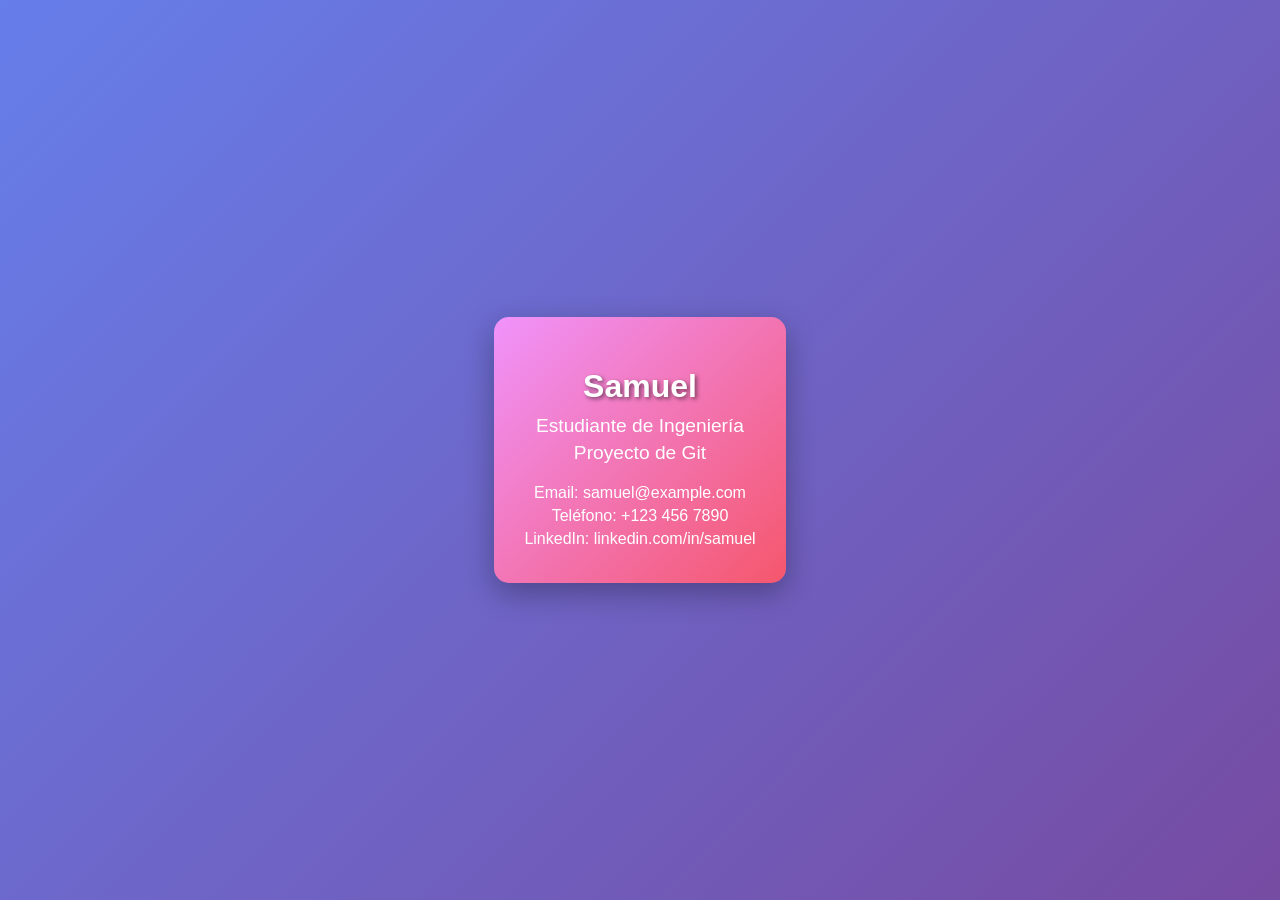
==== index.html @ 1c5a5dc8 "cree mi tarjeta de prsentacion guasaaaaaa" ====
<!DOCTYPE html>
<html lang="es">
<head>
    <meta charset="UTF-8">
    <meta name="viewport" content="width=device-width, initial-scale=1.0">
    <title>Tarjeta de Presentación</title>
    <style>
        body {
            background: linear-gradient(135deg, #667eea 0%, #764ba2 100%);
            font-family: 'Arial', sans-serif;
            display: flex;
            justify-content: center;
            align-items: center;
            height: 100vh;
            margin: 0;
        }
        .card {
            background: linear-gradient(135deg, #f093fb 0%, #f5576c 100%);
            border-radius: 15px;
            padding: 30px;
            max-width: 350px;
            text-align: center;
            box-shadow: 0 10px 30px rgba(0,0,0,0.3);
            color: white;
            animation: fadeIn 2s ease-in-out;
            transition: transform 0.3s ease;
        }
        .card:hover {
            transform: scale(1.05);
        }
        h1 {
            font-size: 2em;
            margin-bottom: 10px;
            text-shadow: 2px 2px 4px rgba(0,0,0,0.5);
            animation: slideIn 1s ease-out 0.5s both;
        }
        p {
            font-size: 1.2em;
            margin: 5px 0;
            animation: slideIn 1s ease-out 1s both;
        }
        .contact {
            margin-top: 20px;
            animation: slideIn 1s ease-out 1.5s both;
        }
        .contact p {
            font-size: 1em;
        }
        @keyframes fadeIn {
            from { opacity: 0; }
            to { opacity: 1; }
        }
        @keyframes slideIn {
            from { transform: translateY(20px); opacity: 0; }
            to { transform: translateY(0); opacity: 1; }
        }
    </style>
</head>
<body>
    <div class="card">
        <h1>Samuel</h1>
        <p>Estudiante de Ingeniería</p>
        <p>Proyecto de Git</p>
        <div class="contact">
            <p>Email: samuel@example.com</p>
            <p>Teléfono: +123 456 7890</p>
            <p>LinkedIn: linkedin.com/in/samuel</p>
        </div>
    </div>
</body>
</html>
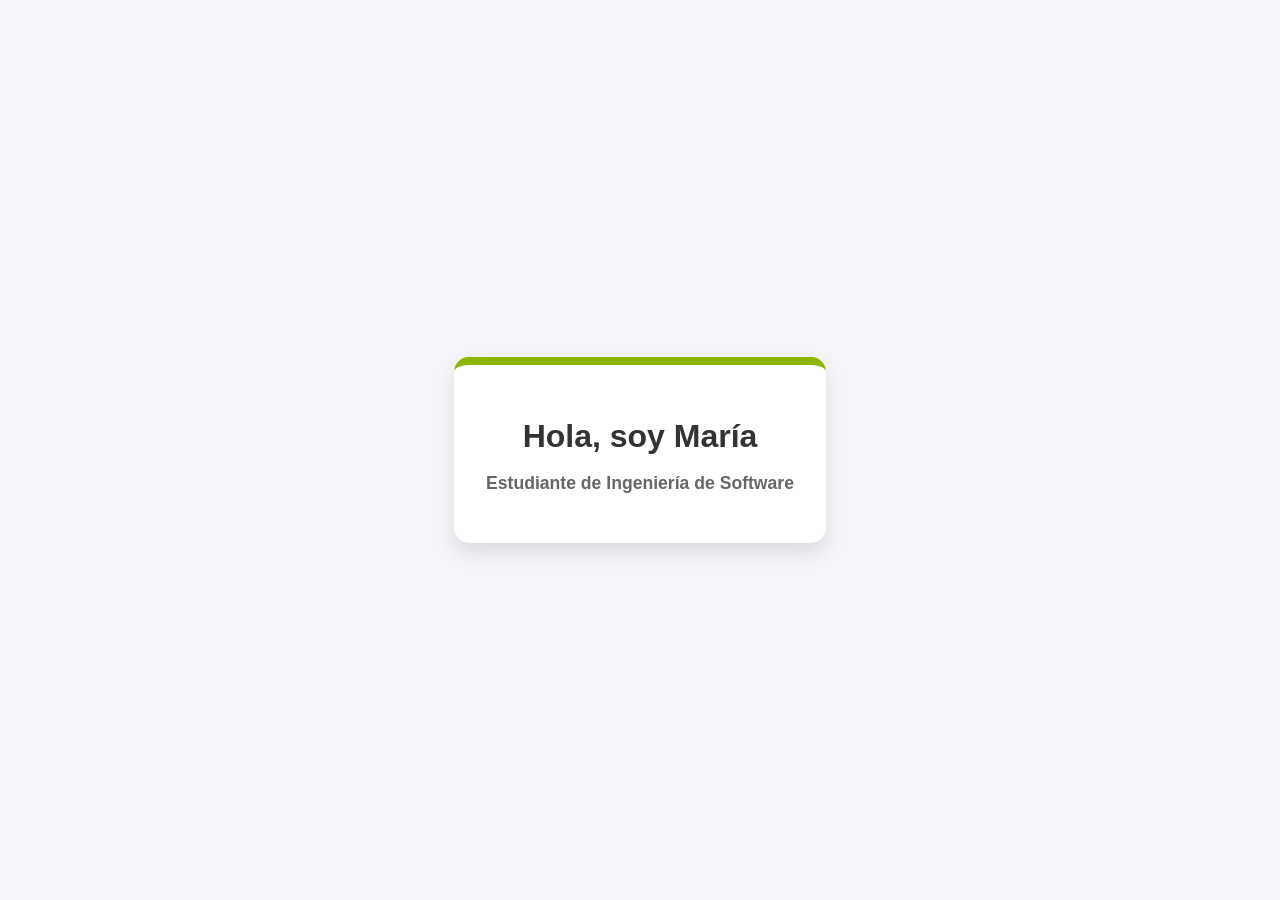
==== commit 40aa77dc: "Enhance card styles and text formatting Updated card styles to change border color and added bold fo" ====
--- a/index.html
+++ b/index.html
@@ -2,70 +2,39 @@
 <html lang="es">
 <head>
     <meta charset="UTF-8">
-    <meta name="viewport" content="width=device-width, initial-scale=1.0">
-    <title>Tarjeta de Presentación</title>
+    <title>Mi Tarjeta de Presentación</title>
     <style>
-        body {
-            background: linear-gradient(135deg, #667eea 0%, #764ba2 100%);
-            font-family: 'Arial', sans-serif;
-            display: flex;
-            justify-content: center;
-            align-items: center;
-            height: 100vh;
-            margin: 0;
+        body { font-family: Arial, sans-serif; display: flex; justify-content: center; align-items: center; height: 100vh; margin: 0; background-color: #f4f4f9; }
+        
+        .card { 
+            background: white; 
+            padding: 2rem; 
+            border-radius: 15px; 
+            box-shadow: 0 10px 20px rgba(0,0,0,0.1); 
+            text-align: center; 
+            /* Cambio a verde manzana */
+            border-top: 8px solid #8db600; 
         }
-        .card {
-            background: linear-gradient(135deg, #f093fb 0%, #f5576c 100%);
-            border-radius: 15px;
-            padding: 30px;
-            max-width: 350px;
-            text-align: center;
-            box-shadow: 0 10px 30px rgba(0,0,0,0.3);
-            color: white;
-            animation: fadeIn 2s ease-in-out;
-            transition: transform 0.3s ease;
+
+        h1 { 
+            color: #333; 
+            margin-bottom: 0.5rem; 
+            font-weight: bold; /* Letra en negrilla */
         }
-        .card:hover {
-            transform: scale(1.05);
-        }
-        h1 {
-            font-size: 2em;
-            margin-bottom: 10px;
-            text-shadow: 2px 2px 4px rgba(0,0,0,0.5);
-            animation: slideIn 1s ease-out 0.5s both;
-        }
-        p {
-            font-size: 1.2em;
-            margin: 5px 0;
-            animation: slideIn 1s ease-out 1s both;
-        }
-        .contact {
-            margin-top: 20px;
-            animation: slideIn 1s ease-out 1.5s both;
-        }
-        .contact p {
-            font-size: 1em;
-        }
-        @keyframes fadeIn {
-            from { opacity: 0; }
-            to { opacity: 1; }
-        }
-        @keyframes slideIn {
-            from { transform: translateY(20px); opacity: 0; }
-            to { transform: translateY(0); opacity: 1; }
+
+        p { 
+            color: #666; 
+            font-size: 1.1rem; 
+            font-weight: bold; /* También puse el texto en negrilla */
         }
     </style>
 </head>
 <body>
     <div class="card">
-        <h1>Samuel</h1>
-        <p>Estudiante de Ingeniería</p>
-        <p>Proyecto de Git</p>
-        <div class="contact">
-            <p>Email: samuel@example.com</p>
-            <p>Teléfono: +123 456 7890</p>
-            <p>LinkedIn: linkedin.com/in/samuel</p>
-        </div>
+        <h1>Hola, soy María</h1>
+        <p>Estudiante de Ingeniería de Software</p>
     </div>
 </body>
-</html>+</html>
+
+  
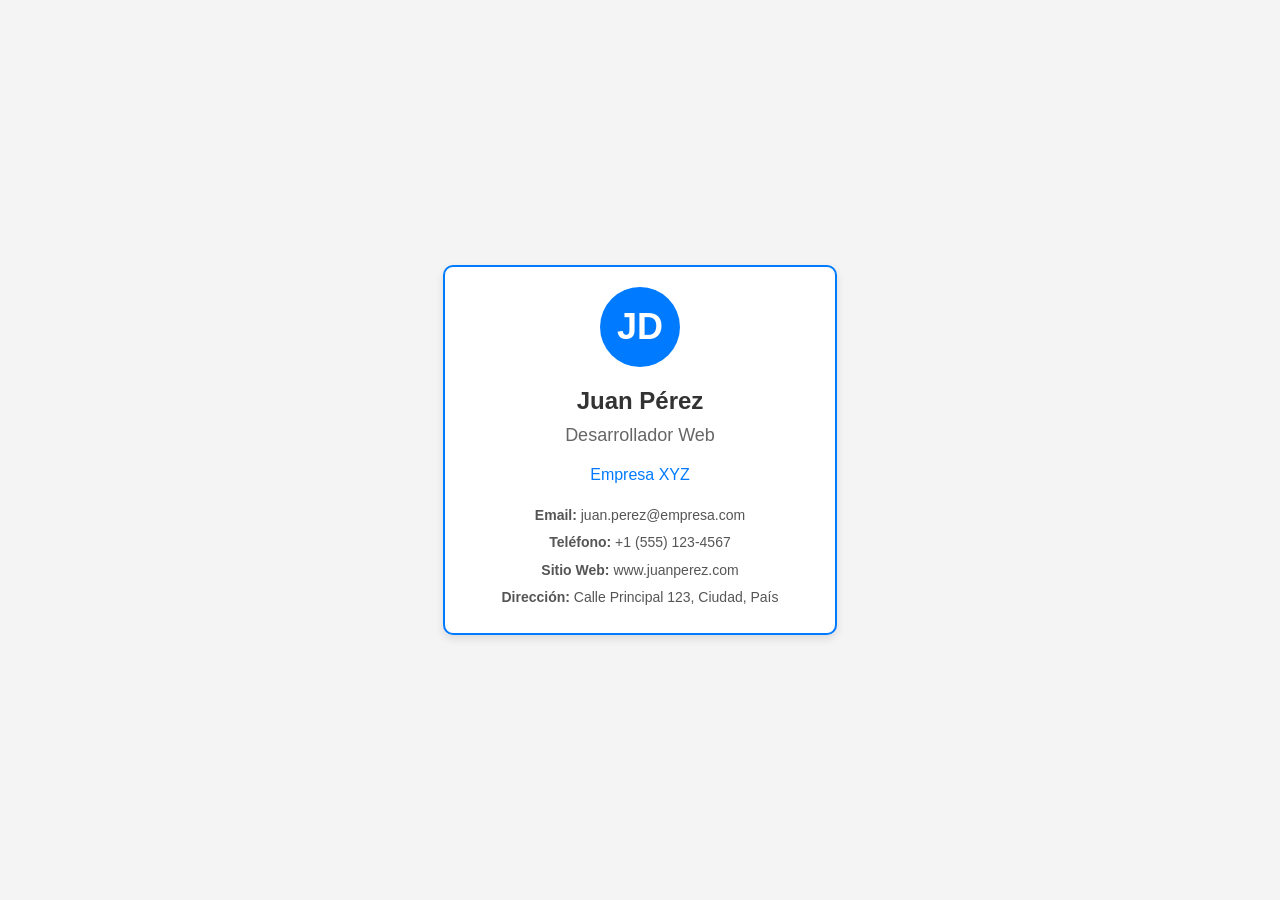
==== commit 03ef224d: "cambios en el index" ====
--- a/index.html
+++ b/index.html
@@ -2,39 +2,22 @@
 <html lang="es">
 <head>
     <meta charset="UTF-8">
-    <title>Mi Tarjeta de Presentación</title>
-    <style>
-        body { font-family: Arial, sans-serif; display: flex; justify-content: center; align-items: center; height: 100vh; margin: 0; background-color: #f4f4f9; }
-        
-        .card { 
-            background: white; 
-            padding: 2rem; 
-            border-radius: 15px; 
-            box-shadow: 0 10px 20px rgba(0,0,0,0.1); 
-            text-align: center; 
-            /* Cambio a verde manzana */
-            border-top: 8px solid #8db600; 
-        }
-
-        h1 { 
-            color: #333; 
-            margin-bottom: 0.5rem; 
-            font-weight: bold; /* Letra en negrilla */
-        }
-
-        p { 
-            color: #666; 
-            font-size: 1.1rem; 
-            font-weight: bold; /* También puse el texto en negrilla */
-        }
-    </style>
+    <meta name="viewport" content="width=device-width, initial-scale=1.0">
+    <title>Tarjeta de Presentación</title>
+    <link rel="stylesheet" href="estilos.css">
 </head>
 <body>
-    <div class="card">
-        <h1>Hola, soy María</h1>
-        <p>Estudiante de Ingeniería de Software</p>
+    <div class="business-card">
+        <div class="logo">JD</div>
+        <div class="name">Juan Pérez</div>
+        <div class="title">Desarrollador Web</div>
+        <div class="company">Empresa XYZ</div>
+        <div class="contact-info">
+            <p><strong>Email:</strong> juan.perez@empresa.com</p>
+            <p><strong>Teléfono:</strong> +1 (555) 123-4567</p>
+            <p><strong>Sitio Web:</strong> www.juanperez.com</p>
+            <p><strong>Dirección:</strong> Calle Principal 123, Ciudad, País</p>
+        </div>
     </div>
 </body>
 </html>
-
-  
--- a/estilos.css
+++ b/estilos.css
@@ -0,0 +1,55 @@
+body {
+    font-family: Arial, sans-serif;
+    background-color: #f4f4f4;
+    display: flex;
+    justify-content: center;
+    align-items: center;
+    height: 100vh;
+    margin: 0;
+}
+.business-card {
+    background-color: white;
+    border-radius: 10px;
+    box-shadow: 0 4px 8px rgba(0, 0, 0, 0.1);
+    width: 350px;
+    padding: 20px;
+    text-align: center;
+    border: 2px solid #007bff;
+}
+.name {
+    font-size: 24px;
+    font-weight: bold;
+    color: #333;
+    margin-bottom: 10px;
+}
+.title {
+    font-size: 18px;
+    color: #666;
+    margin-bottom: 20px;
+}
+.company {
+    font-size: 16px;
+    color: #007bff;
+    margin-bottom: 20px;
+}
+.contact-info {
+    font-size: 14px;
+    color: #555;
+    line-height: 1.6;
+}
+.contact-info p {
+    margin: 5px 0;
+}
+.logo {
+    width: 80px;
+    height: 80px;
+    background-color: #007bff;
+    border-radius: 50%;
+    margin: 0 auto 20px;
+    display: flex;
+    justify-content: center;
+    align-items: center;
+    color: white;
+    font-size: 36px;
+    font-weight: bold;
+}
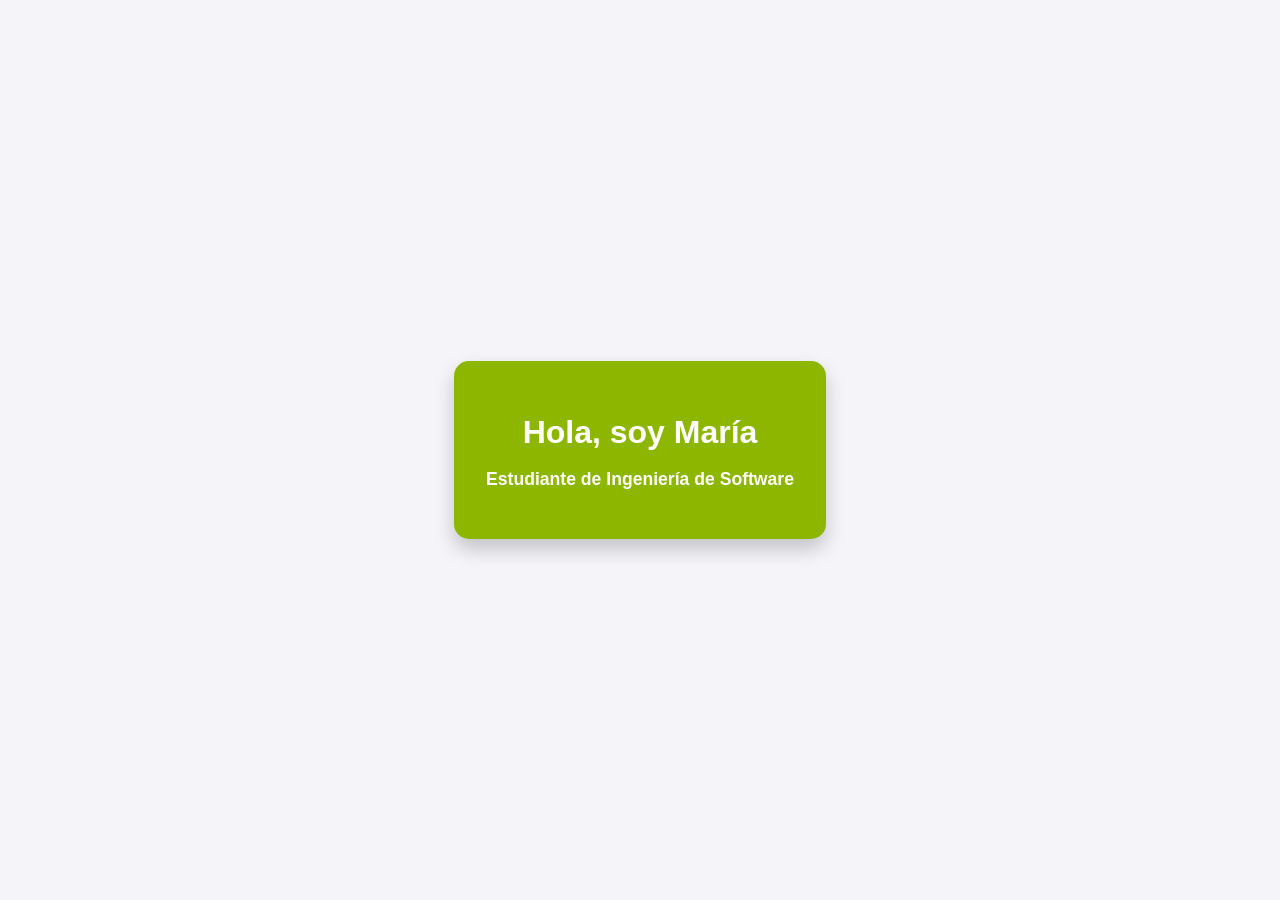
==== commit f7a7d7bb: "Change card background to green and update text colors Updated card background color to apple green " ====
--- a/index.html
+++ b/index.html
@@ -2,22 +2,36 @@
 <html lang="es">
 <head>
     <meta charset="UTF-8">
-    <meta name="viewport" content="width=device-width, initial-scale=1.0">
-    <title>Tarjeta de Presentación</title>
-    <link rel="stylesheet" href="estilos.css">
+    <title>Mi Tarjeta de Presentación</title>
+    <style>
+        body { font-family: Arial, sans-serif; display: flex; justify-content: center; align-items: center; height: 100vh; margin: 0; background-color: #f4f4f9; }
+        
+        .card { 
+            /* Ahora el fondo es verde manzana */
+            background-color: #8db600; 
+            padding: 2rem; 
+            border-radius: 15px; 
+            box-shadow: 0 10px 20px rgba(0,0,0,0.2); 
+            text-align: center; 
+            /* Quitamos el borde superior porque ya todo es verde */
+        }
+
+        h1 { 
+            color: #ffffff; /* Letra blanca para que resalte en el verde */
+            margin-bottom: 0.5rem; 
+            font-weight: bold; 
+        }
+
+        p { 
+            color: #ffffff; /* Letra blanca */
+            font-size: 1.1rem; 
+            font-weight: bold; 
+        }
+    </style>
 </head>
 <body>
-    <div class="business-card">
-        <div class="logo">JD</div>
-        <div class="name">Juan Pérez</div>
-        <div class="title">Desarrollador Web</div>
-        <div class="company">Empresa XYZ</div>
-        <div class="contact-info">
-            <p><strong>Email:</strong> juan.perez@empresa.com</p>
-            <p><strong>Teléfono:</strong> +1 (555) 123-4567</p>
-            <p><strong>Sitio Web:</strong> www.juanperez.com</p>
-            <p><strong>Dirección:</strong> Calle Principal 123, Ciudad, País</p>
-        </div>
+    <div class="card">
+        <h1>Hola, soy María</h1>
+        <p>Estudiante de Ingeniería de Software</p>
     </div>
 </body>
-</html>
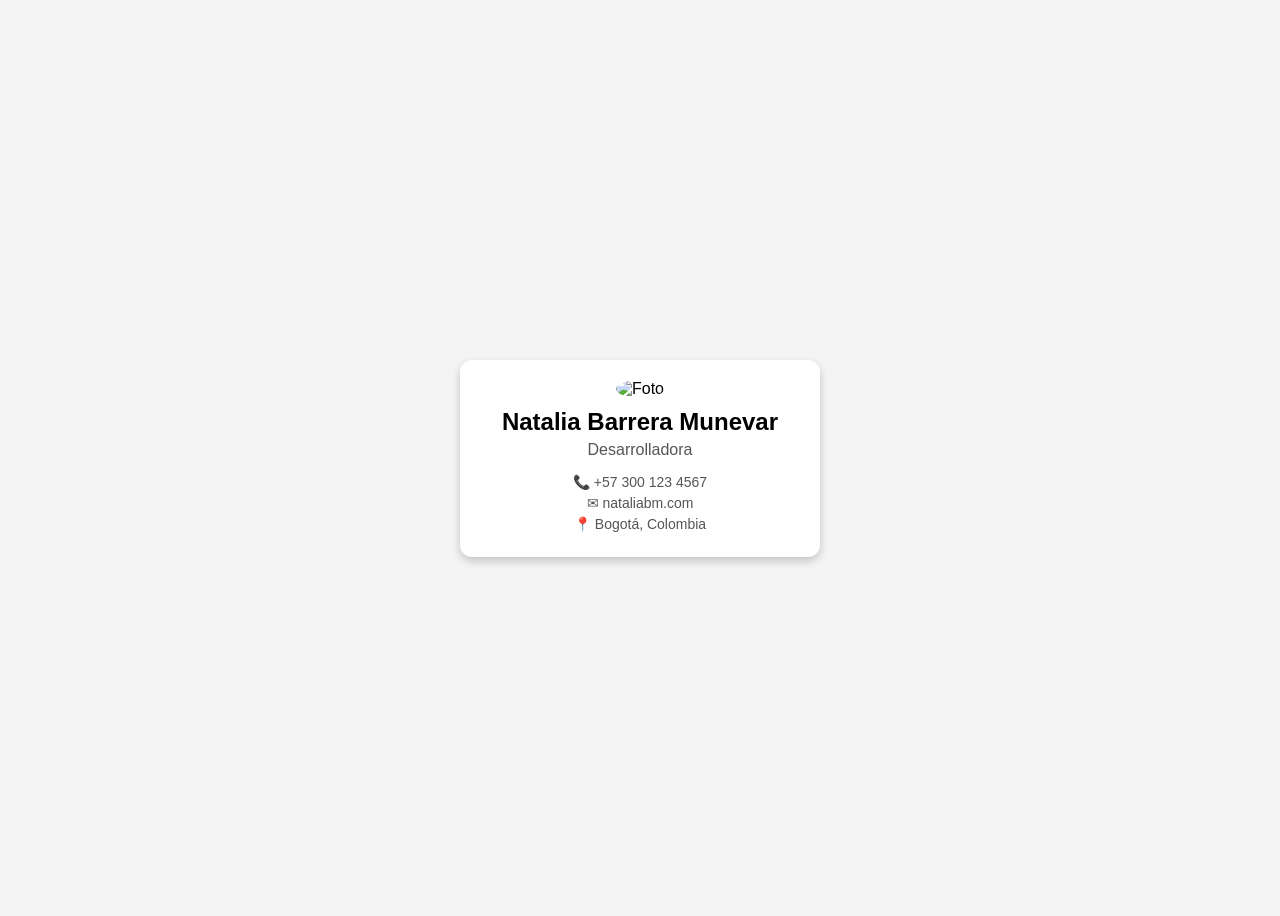
==== commit 7d27e9c5: "cree un html" ====
--- a/index.html
+++ b/index.html
@@ -1,37 +1,63 @@
 <!DOCTYPE html>
 <html lang="es">
 <head>
-    <meta charset="UTF-8">
-    <title>Mi Tarjeta de Presentación</title>
-    <style>
-        body { font-family: Arial, sans-serif; display: flex; justify-content: center; align-items: center; height: 100vh; margin: 0; background-color: #f4f4f9; }
-        
-        .card { 
-            /* Ahora el fondo es verde manzana */
-            background-color: #8db600; 
-            padding: 2rem; 
-            border-radius: 15px; 
-            box-shadow: 0 10px 20px rgba(0,0,0,0.2); 
-            text-align: center; 
-            /* Quitamos el borde superior porque ya todo es verde */
-        }
+<meta charset="UTF-8">
+<title>Tarjeta de Presentación</title>
 
-        h1 { 
-            color: #ffffff; /* Letra blanca para que resalte en el verde */
-            margin-bottom: 0.5rem; 
-            font-weight: bold; 
-        }
+<style>
+body{
+    background:#f4f4f4;
+    font-family: Arial, sans-serif;
+    display:flex;
+    justify-content:center;
+    align-items:center;
+    height:100vh;
+}
 
-        p { 
-            color: #ffffff; /* Letra blanca */
-            font-size: 1.1rem; 
-            font-weight: bold; 
-        }
-    </style>
+.card{
+    width:320px;
+    background:white;
+    border-radius:12px;
+    padding:20px;
+    text-align:center;
+    box-shadow:0 4px 10px rgba(0,0,0,0.2);
+}
+
+.card img{
+    width:90px;
+    border-radius:50%;
+}
+
+.card h2{
+    margin:10px 0 5px;
+}
+
+.card p{
+    color:#555;
+    margin:5px 0;
+}
+
+.contact{
+    margin-top:15px;
+    font-size:14px;
+}
+</style>
 </head>
+
 <body>
-    <div class="card">
-        <h1>Hola, soy María</h1>
-        <p>Estudiante de Ingeniería de Software</p>
+
+<div class="card">
+    <img src="https://via.placeholder.com/90" alt="Foto">
+
+    <h2>Natalia Barrera Munevar</h2>
+    <p>Desarrolladora </p>
+
+    <div class="contact">
+        <p>📞 +57 300 123 4567</p>
+        <p>✉ nataliabm.com</p>
+        <p>📍 Bogotá, Colombia</p>
     </div>
+</div>
+
 </body>
+</html>
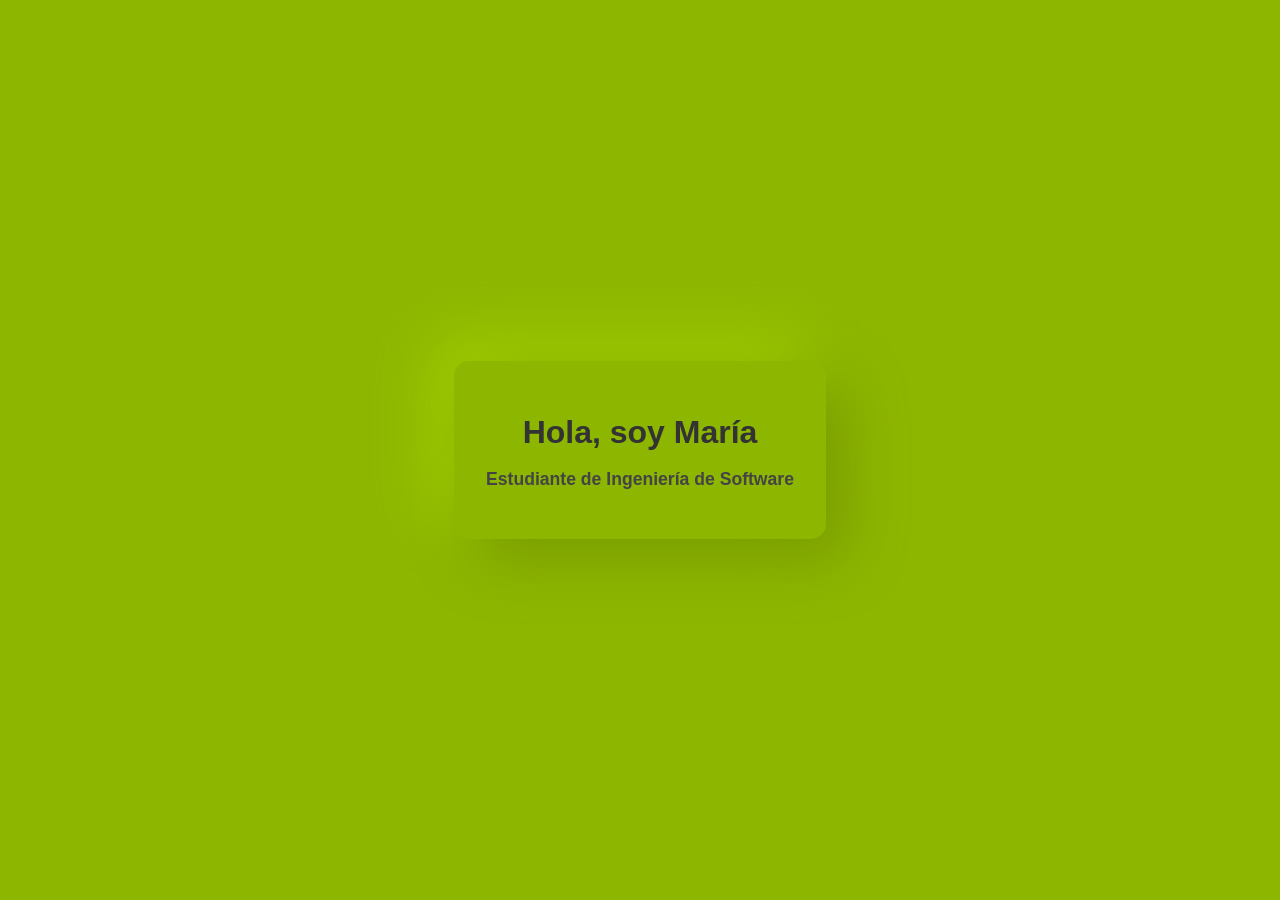
==== commit 8be6b2a7: "Refactor CSS styles for improved design Updated styles for body and card elements, adjusted text col" ====
--- a/index.html
+++ b/index.html
@@ -1,63 +1,47 @@
 <!DOCTYPE html>
 <html lang="es">
 <head>
-<meta charset="UTF-8">
-<title>Tarjeta de Presentación</title>
+    <meta charset="UTF-8">
+    <title>Mi Tarjeta de Presentación</title>
+    <style>
+        body { 
+            font-family: Arial, sans-serif; 
+            display: flex; 
+            justify-content: center; 
+            align-items: center; 
+            height: 100vh; 
+            margin: 0; 
+            /* Fondo de toda la página verde manzana */
+            background-color: #8db600; 
+        }
+        
+        .card { 
+            /* Fondo de la tarjeta también verde manzana */
+            background-color: #8db600; 
+            padding: 2rem; 
+            border-radius: 15px; 
+            /* Sombra un poco más oscura para que la tarjeta se note sobre el fondo */
+            box-shadow: 20px 20px 60px #789b00, -20px -20px 60px #a2d100;
+            text-align: center; 
+        }
 
-<style>
-body{
-    background:#f4f4f4;
-    font-family: Arial, sans-serif;
-    display:flex;
-    justify-content:center;
-    align-items:center;
-    height:100vh;
-}
+        h1 { 
+            color: #333; 
+            margin-bottom: 0.5rem; 
+            font-weight: bold; 
+        }
 
-.card{
-    width:320px;
-    background:white;
-    border-radius:12px;
-    padding:20px;
-    text-align:center;
-    box-shadow:0 4px 10px rgba(0,0,0,0.2);
-}
-
-.card img{
-    width:90px;
-    border-radius:50%;
-}
-
-.card h2{
-    margin:10px 0 5px;
-}
-
-.card p{
-    color:#555;
-    margin:5px 0;
-}
-
-.contact{
-    margin-top:15px;
-    font-size:14px;
-}
-</style>
+        p { 
+            color: #444; 
+            font-size: 1.1rem; 
+            font-weight: bold; 
+        }
+    </style>
 </head>
-
 <body>
-
-<div class="card">
-    <img src="https://via.placeholder.com/90" alt="Foto">
-
-    <h2>Natalia Barrera Munevar</h2>
-    <p>Desarrolladora </p>
-
-    <div class="contact">
-        <p>📞 +57 300 123 4567</p>
-        <p>✉ nataliabm.com</p>
-        <p>📍 Bogotá, Colombia</p>
+    <div class="card">
+        <h1>Hola, soy María</h1>
+        <p>Estudiante de Ingeniería de Software</p>
     </div>
-</div>
-
 </body>
-</html>+</html>
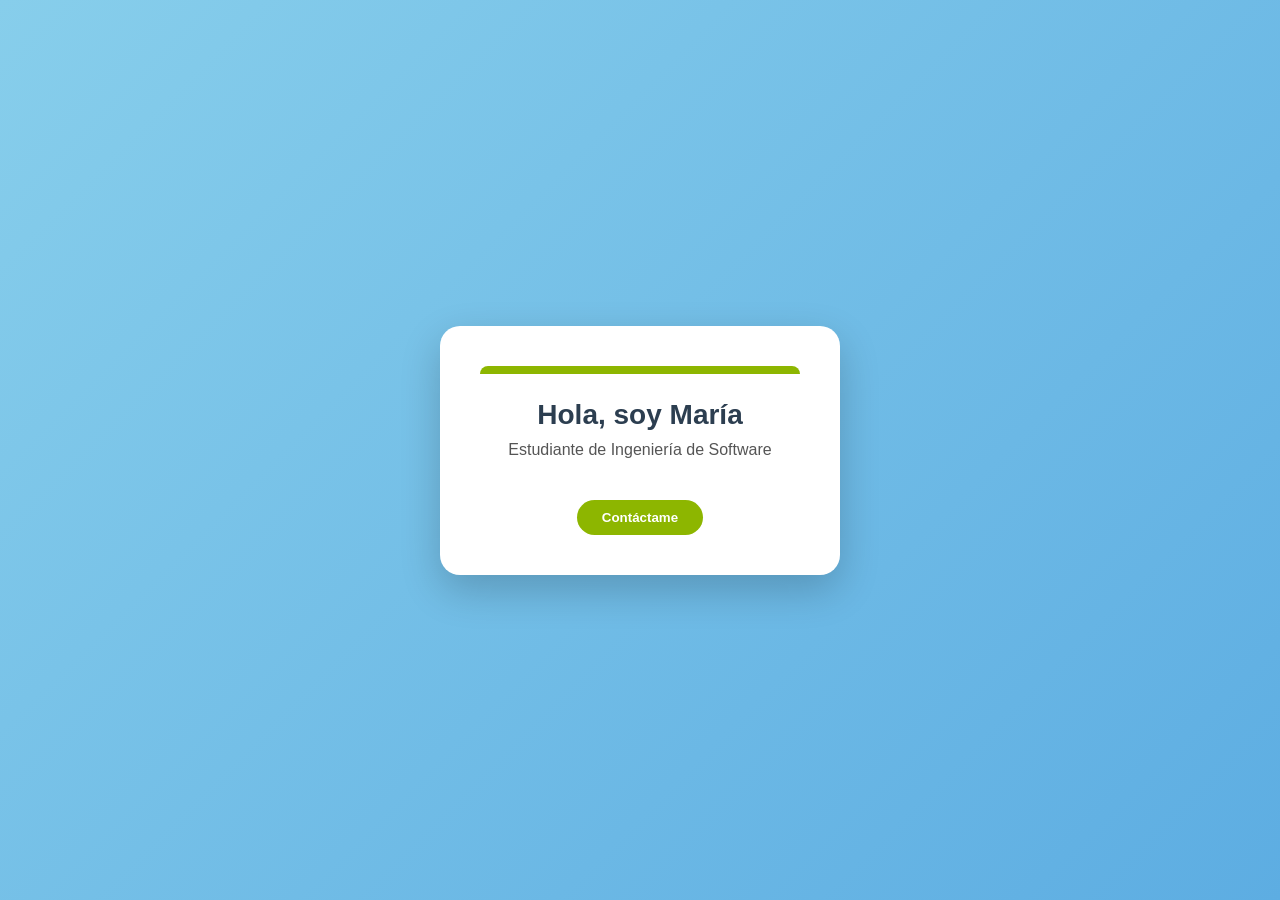
==== commit 2556cb89: "Revamp presentation card layout and styling" ====
--- a/index.html
+++ b/index.html
@@ -1,47 +1,95 @@
 <!DOCTYPE html>
 <html lang="es">
 <head>
-    <meta charset="UTF-8">
-    <title>Mi Tarjeta de Presentación</title>
-    <style>
-        body { 
-            font-family: Arial, sans-serif; 
-            display: flex; 
-            justify-content: center; 
-            align-items: center; 
-            height: 100vh; 
-            margin: 0; 
-            /* Fondo de toda la página verde manzana */
-            background-color: #8db600; 
-        }
-        
-        .card { 
-            /* Fondo de la tarjeta también verde manzana */
-            background-color: #8db600; 
-            padding: 2rem; 
-            border-radius: 15px; 
-            /* Sombra un poco más oscura para que la tarjeta se note sobre el fondo */
-            box-shadow: 20px 20px 60px #789b00, -20px -20px 60px #a2d100;
-            text-align: center; 
-        }
+<meta charset="UTF-8">
+<meta name="viewport" content="width=device-width, initial-scale=1.0">
+<title>Tarjeta de Presentación</title>
 
-        h1 { 
-            color: #333; 
-            margin-bottom: 0.5rem; 
-            font-weight: bold; 
-        }
+<style>
 
-        p { 
-            color: #444; 
-            font-size: 1.1rem; 
-            font-weight: bold; 
-        }
-    </style>
+body{
+    margin:0;
+    height:100vh;
+    display:flex;
+    justify-content:center;
+    align-items:center;
+    font-family: Arial, Helvetica, sans-serif;
+
+    /* Fondo azul cielo con degradado */
+    background: linear-gradient(135deg,#87CEEB,#5dade2);
+}
+
+.card{
+
+    background:white;
+    padding:40px;
+    width:320px;
+    border-radius:20px;
+    text-align:center;
+
+    box-shadow:0 15px 40px rgba(0,0,0,0.2);
+
+    transition: transform 0.3s, box-shadow 0.3s;
+}
+
+.card:hover{
+    transform: translateY(-10px);
+    box-shadow:0 25px 50px rgba(0,0,0,0.3);
+}
+
+.top-bar{
+    width:100%;
+    height:8px;
+    background:#8db600;
+    border-radius:10px 10px 0 0;
+    margin-bottom:25px;
+}
+
+h1{
+    margin:0;
+    color:#2c3e50;
+    font-size:28px;
+}
+
+p{
+    color:#555;
+    font-size:16px;
+    margin-top:10px;
+}
+
+button{
+
+    margin-top:25px;
+    padding:10px 25px;
+    border:none;
+    border-radius:25px;
+    background:#8db600;
+    color:white;
+    font-weight:bold;
+    cursor:pointer;
+
+    transition: background 0.3s;
+}
+
+button:hover{
+    background:#6f8f00;
+}
+
+</style>
 </head>
+
 <body>
-    <div class="card">
-        <h1>Hola, soy María</h1>
-        <p>Estudiante de Ingeniería de Software</p>
-    </div>
+
+<div class="card">
+
+<div class="top-bar"></div>
+
+<h1>Hola, soy María</h1>
+
+<p>Estudiante de Ingeniería de Software</p>
+
+<button>Contáctame</button>
+
+</div>
+
 </body>
-</html>
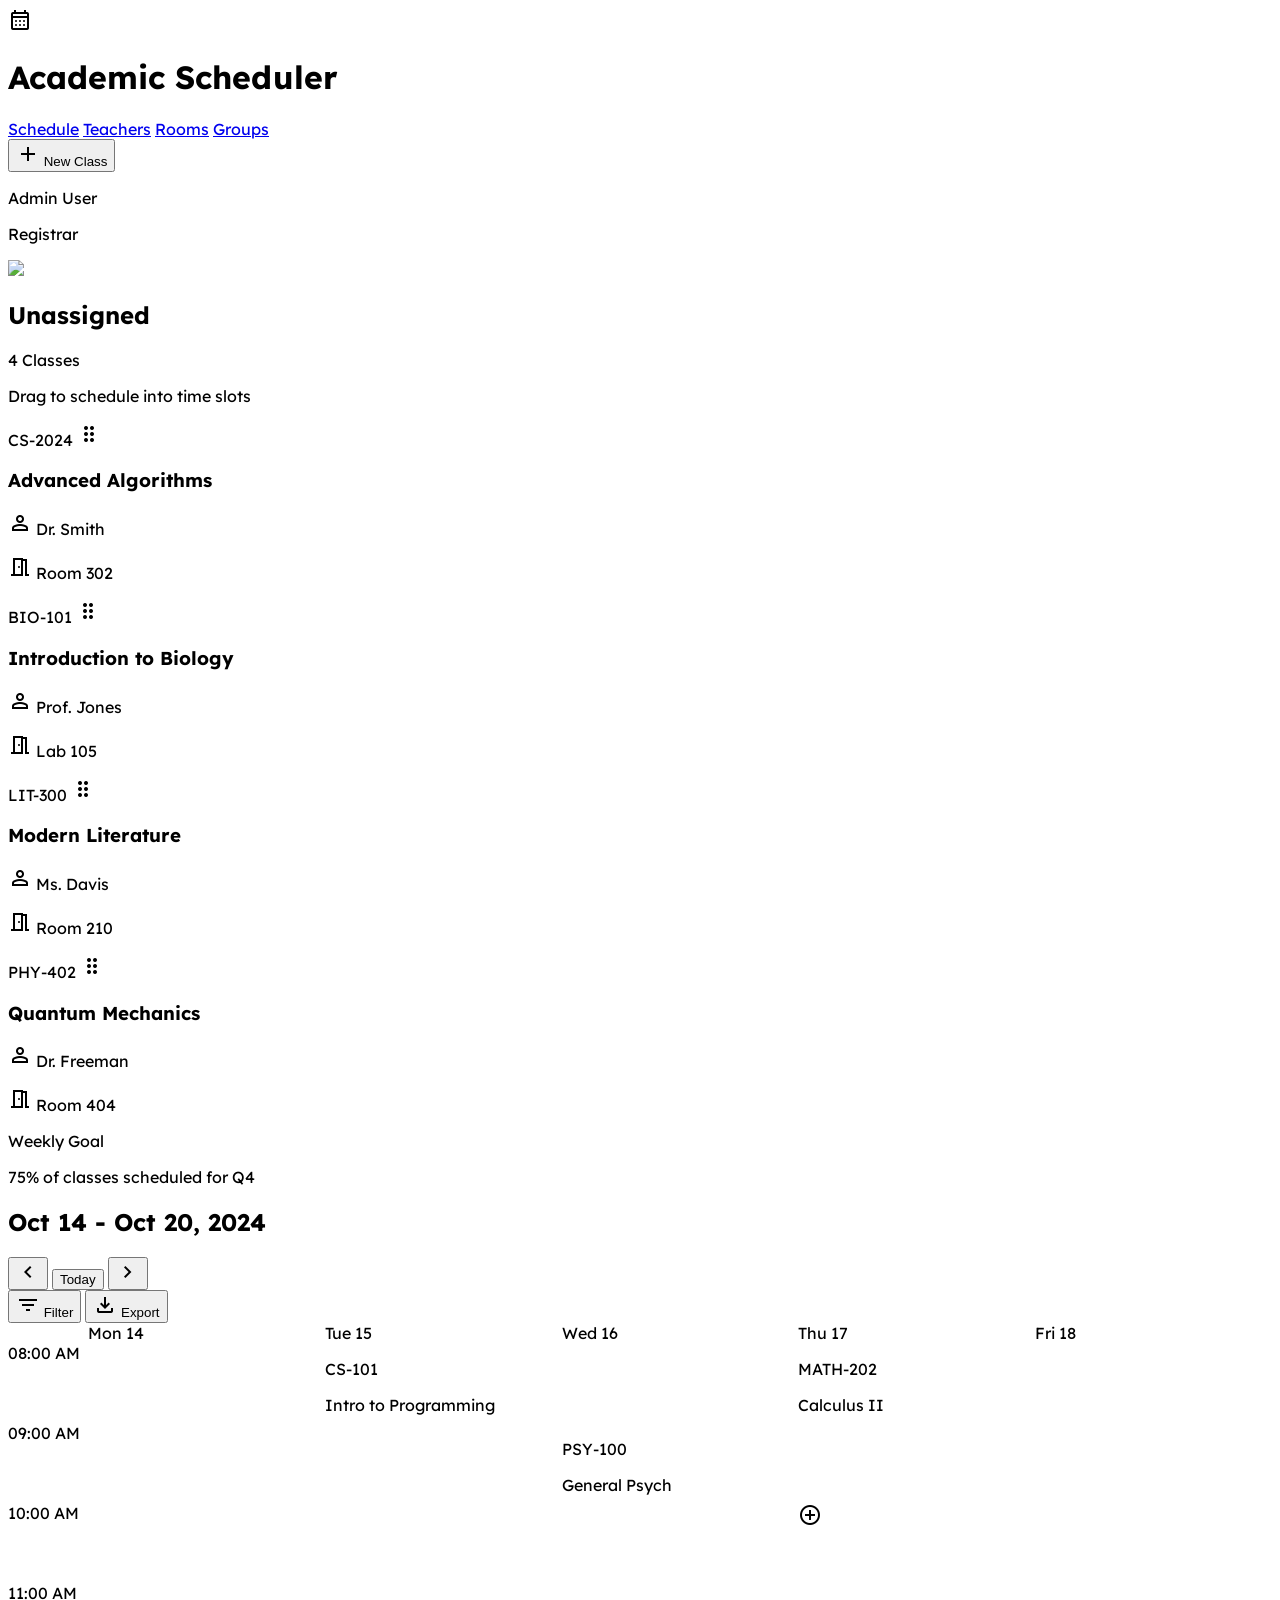
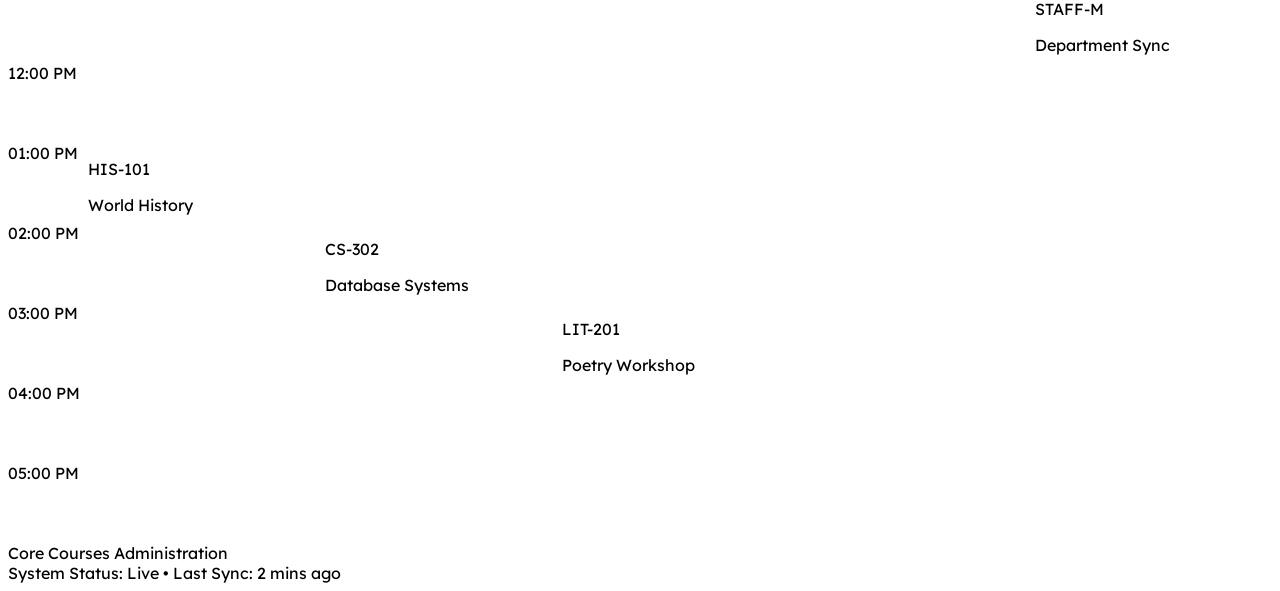
==== commit 2b7c6cdb: "cree el readme" ====
--- a/index.html
+++ b/index.html
@@ -1,95 +1,347 @@
 <!DOCTYPE html>
-<html lang="es">
-<head>
-<meta charset="UTF-8">
-<meta name="viewport" content="width=device-width, initial-scale=1.0">
-<title>Tarjeta de Presentación</title>
 
+<html class="light" lang="en"><head>
+<meta charset="utf-8"/>
+<meta content="width=device-width, initial-scale=1.0" name="viewport"/>
+<title>Academic Scheduler</title>
+<!-- Google Fonts -->
+<link href="https://fonts.googleapis.com/css2?family=Lexend:wght@300;400;500;600;700&amp;display=swap" rel="stylesheet"/>
+<!-- Material Symbols -->
+<link href="https://fonts.googleapis.com/css2?family=Material+Symbols+Outlined:wght,FILL@100..700,0..1&amp;display=swap" rel="stylesheet"/>
+<link href="https://fonts.googleapis.com/css2?family=Material+Symbols+Outlined:wght,FILL@100..700,0..1&amp;display=swap" rel="stylesheet"/>
+<!-- Tailwind CSS -->
+<script src="https://cdn.tailwindcss.com?plugins=forms,container-queries"></script>
+<script id="tailwind-config">
+        tailwind.config = {
+            darkMode: "class",
+            theme: {
+                extend: {
+                    colors: {
+                        "primary": "#050d9e",
+                        "background-light": "#f5f6f8",
+                        "background-dark": "#0f1023",
+                    },
+                    fontFamily: {
+                        "display": ["Lexend", "sans-serif"]
+                    },
+                    borderRadius: {
+                        "DEFAULT": "0.25rem",
+                        "lg": "0.5rem",
+                        "xl": "0.75rem",
+                        "full": "9999px"
+                    },
+                },
+            },
+        }
+    </script>
 <style>
-
-body{
-    margin:0;
-    height:100vh;
-    display:flex;
-    justify-content:center;
-    align-items:center;
-    font-family: Arial, Helvetica, sans-serif;
-
-    /* Fondo azul cielo con degradado */
-    background: linear-gradient(135deg,#87CEEB,#5dade2);
-}
-
-.card{
-
-    background:white;
-    padding:40px;
-    width:320px;
-    border-radius:20px;
-    text-align:center;
-
-    box-shadow:0 15px 40px rgba(0,0,0,0.2);
-
-    transition: transform 0.3s, box-shadow 0.3s;
-}
-
-.card:hover{
-    transform: translateY(-10px);
-    box-shadow:0 25px 50px rgba(0,0,0,0.3);
-}
-
-.top-bar{
-    width:100%;
-    height:8px;
-    background:#8db600;
-    border-radius:10px 10px 0 0;
-    margin-bottom:25px;
-}
-
-h1{
-    margin:0;
-    color:#2c3e50;
-    font-size:28px;
-}
-
-p{
-    color:#555;
-    font-size:16px;
-    margin-top:10px;
-}
-
-button{
-
-    margin-top:25px;
-    padding:10px 25px;
-    border:none;
-    border-radius:25px;
-    background:#8db600;
-    color:white;
-    font-weight:bold;
-    cursor:pointer;
-
-    transition: background 0.3s;
-}
-
-button:hover{
-    background:#6f8f00;
-}
-
-</style>
+        body {
+            font-family: 'Lexend', sans-serif;
+        }
+        .calendar-grid {
+            display: grid;
+            grid-template-columns: 80px repeat(5, 1fr);
+            grid-template-rows: auto repeat(10, 80px);
+        }
+        .calendar-border {
+            border: 1px solid #e5e7eb;
+        }
+    </style>
 </head>
-
-<body>
-
-<div class="card">
-
-<div class="top-bar"></div>
-
-<h1>Hola, soy María</h1>
-
-<p>Estudiante de Ingeniería de Software</p>
-
-<button>Contáctame</button>
-
-</div>
-
-</body>
+<body class="bg-background-light dark:bg-background-dark text-slate-900 dark:text-slate-100 min-h-screen flex flex-col">
+<!-- Top Navigation Bar -->
+<header class="flex items-center justify-between bg-white dark:bg-background-dark border-b border-slate-200 dark:border-slate-800 px-8 py-3 sticky top-0 z-50">
+<div class="flex items-center gap-3">
+<div class="bg-primary text-white p-2 rounded-lg">
+<span class="material-symbols-outlined block">calendar_month</span>
+</div>
+<h1 class="text-xl font-bold tracking-tight text-primary">Academic Scheduler</h1>
+</div>
+<nav class="hidden md:flex items-center gap-8">
+<a class="text-primary font-semibold text-sm border-b-2 border-primary pb-1" href="#">Schedule</a>
+<a class="text-slate-500 hover:text-primary transition-colors font-medium text-sm" href="#">Teachers</a>
+<a class="text-slate-500 hover:text-primary transition-colors font-medium text-sm" href="#">Rooms</a>
+<a class="text-slate-500 hover:text-primary transition-colors font-medium text-sm" href="#">Groups</a>
+</nav>
+<div class="flex items-center gap-4">
+<button class="flex items-center gap-2 bg-primary hover:bg-primary/90 text-white px-4 py-2 rounded-lg font-bold text-sm transition-all shadow-sm">
+<span class="material-symbols-outlined text-sm">add</span>
+<span>New Class</span>
+</button>
+<div class="h-8 w-[1px] bg-slate-200 mx-2"></div>
+<div class="flex items-center gap-3">
+<div class="text-right hidden sm:block">
+<p class="text-xs font-bold">Admin User</p>
+<p class="text-[10px] text-slate-500 uppercase tracking-widest">Registrar</p>
+</div>
+<div class="w-10 h-10 rounded-full bg-primary/10 border border-primary/20 flex items-center justify-center overflow-hidden">
+<img class="w-full h-full object-cover" data-alt="User profile avatar icon" src="https://lh3.googleusercontent.com/aida-public/[base64]"/>
+</div>
+</div>
+</div>
+</header>
+<main class="flex flex-1 overflow-hidden">
+<!-- Sidebar: Unassigned Classes -->
+<aside class="w-80 bg-white dark:bg-slate-900 border-r border-slate-200 dark:border-slate-800 flex flex-col overflow-hidden">
+<div class="p-6 border-b border-slate-100 dark:border-slate-800">
+<div class="flex items-center justify-between mb-2">
+<h2 class="text-sm font-bold text-slate-900 dark:text-white uppercase tracking-wider">Unassigned</h2>
+<span class="bg-primary/10 text-primary text-[10px] font-bold px-2 py-0.5 rounded-full">4 Classes</span>
+</div>
+<p class="text-xs text-slate-500">Drag to schedule into time slots</p>
+</div>
+<div class="flex-1 overflow-y-auto p-4 space-y-4">
+<!-- Unassigned Card 1 -->
+<div class="p-4 bg-white dark:bg-slate-800 border-2 border-slate-100 dark:border-slate-700 rounded-xl shadow-sm hover:border-primary/50 hover:shadow-md transition-all cursor-move group">
+<div class="flex justify-between items-start mb-2">
+<span class="text-[10px] font-bold text-primary bg-primary/10 px-2 py-0.5 rounded uppercase">CS-2024</span>
+<span class="material-symbols-outlined text-slate-300 group-hover:text-primary transition-colors text-lg">drag_indicator</span>
+</div>
+<h3 class="font-bold text-sm mb-1">Advanced Algorithms</h3>
+<p class="text-xs text-slate-600 dark:text-slate-400 flex items-center gap-1 mb-1">
+<span class="material-symbols-outlined text-xs">person</span>
+                        Dr. Smith
+                    </p>
+<p class="text-xs text-slate-500 flex items-center gap-1">
+<span class="material-symbols-outlined text-xs">meeting_room</span>
+                        Room 302
+                    </p>
+</div>
+<!-- Unassigned Card 2 -->
+<div class="p-4 bg-white dark:bg-slate-800 border-2 border-slate-100 dark:border-slate-700 rounded-xl shadow-sm hover:border-primary/50 hover:shadow-md transition-all cursor-move group">
+<div class="flex justify-between items-start mb-2">
+<span class="text-[10px] font-bold text-primary bg-primary/10 px-2 py-0.5 rounded uppercase">BIO-101</span>
+<span class="material-symbols-outlined text-slate-300 group-hover:text-primary transition-colors text-lg">drag_indicator</span>
+</div>
+<h3 class="font-bold text-sm mb-1">Introduction to Biology</h3>
+<p class="text-xs text-slate-600 dark:text-slate-400 flex items-center gap-1 mb-1">
+<span class="material-symbols-outlined text-xs">person</span>
+                        Prof. Jones
+                    </p>
+<p class="text-xs text-slate-500 flex items-center gap-1">
+<span class="material-symbols-outlined text-xs">meeting_room</span>
+                        Lab 105
+                    </p>
+</div>
+<!-- Unassigned Card 3 -->
+<div class="p-4 bg-white dark:bg-slate-800 border-2 border-slate-100 dark:border-slate-700 rounded-xl shadow-sm hover:border-primary/50 hover:shadow-md transition-all cursor-move group">
+<div class="flex justify-between items-start mb-2">
+<span class="text-[10px] font-bold text-primary bg-primary/10 px-2 py-0.5 rounded uppercase">LIT-300</span>
+<span class="material-symbols-outlined text-slate-300 group-hover:text-primary transition-colors text-lg">drag_indicator</span>
+</div>
+<h3 class="font-bold text-sm mb-1">Modern Literature</h3>
+<p class="text-xs text-slate-600 dark:text-slate-400 flex items-center gap-1 mb-1">
+<span class="material-symbols-outlined text-xs">person</span>
+                        Ms. Davis
+                    </p>
+<p class="text-xs text-slate-500 flex items-center gap-1">
+<span class="material-symbols-outlined text-xs">meeting_room</span>
+                        Room 210
+                    </p>
+</div>
+<!-- Unassigned Card 4 -->
+<div class="p-4 bg-white dark:bg-slate-800 border-2 border-slate-100 dark:border-slate-700 rounded-xl shadow-sm hover:border-primary/50 hover:shadow-md transition-all cursor-move group">
+<div class="flex justify-between items-start mb-2">
+<span class="text-[10px] font-bold text-primary bg-primary/10 px-2 py-0.5 rounded uppercase">PHY-402</span>
+<span class="material-symbols-outlined text-slate-300 group-hover:text-primary transition-colors text-lg">drag_indicator</span>
+</div>
+<h3 class="font-bold text-sm mb-1">Quantum Mechanics</h3>
+<p class="text-xs text-slate-600 dark:text-slate-400 flex items-center gap-1 mb-1">
+<span class="material-symbols-outlined text-xs">person</span>
+                        Dr. Freeman
+                    </p>
+<p class="text-xs text-slate-500 flex items-center gap-1">
+<span class="material-symbols-outlined text-xs">meeting_room</span>
+                        Room 404
+                    </p>
+</div>
+</div>
+<div class="p-4 bg-slate-50 dark:bg-slate-800/50">
+<div class="rounded-lg bg-primary/5 border border-primary/10 p-4">
+<p class="text-[10px] text-primary font-bold uppercase mb-1">Weekly Goal</p>
+<div class="w-full bg-slate-200 h-1.5 rounded-full mb-2">
+<div class="bg-primary h-1.5 rounded-full w-3/4"></div>
+</div>
+<p class="text-[10px] text-slate-500">75% of classes scheduled for Q4</p>
+</div>
+</div>
+</aside>
+<!-- Main Content: Weekly Grid -->
+<section class="flex-1 flex flex-col bg-white dark:bg-background-dark overflow-hidden">
+<!-- Calendar Header -->
+<div class="px-8 py-4 border-b border-slate-100 dark:border-slate-800 flex items-center justify-between">
+<div class="flex items-center gap-4">
+<h2 class="text-xl font-bold">Oct 14 - Oct 20, 2024</h2>
+<div class="flex items-center gap-1 bg-slate-100 dark:bg-slate-800 p-1 rounded-lg">
+<button class="p-1 hover:bg-white dark:hover:bg-slate-700 rounded shadow-sm transition-all">
+<span class="material-symbols-outlined text-sm">chevron_left</span>
+</button>
+<button class="px-3 py-1 text-xs font-bold hover:bg-white dark:hover:bg-slate-700 rounded shadow-sm transition-all uppercase">Today</button>
+<button class="p-1 hover:bg-white dark:hover:bg-slate-700 rounded shadow-sm transition-all">
+<span class="material-symbols-outlined text-sm">chevron_right</span>
+</button>
+</div>
+</div>
+<div class="flex gap-2">
+<button class="flex items-center gap-2 px-3 py-1.5 border border-slate-200 dark:border-slate-700 rounded-lg text-xs font-medium hover:bg-slate-50 transition-colors">
+<span class="material-symbols-outlined text-sm">filter_list</span>
+                        Filter
+                    </button>
+<button class="flex items-center gap-2 px-3 py-1.5 border border-slate-200 dark:border-slate-700 rounded-lg text-xs font-medium hover:bg-slate-50 transition-colors">
+<span class="material-symbols-outlined text-sm">download</span>
+                        Export
+                    </button>
+</div>
+</div>
+<!-- Scrollable Calendar Area -->
+<div class="flex-1 overflow-auto">
+<div class="calendar-grid min-w-[1000px] h-full">
+<!-- Column Headers -->
+<div class="h-12 sticky top-0 bg-white dark:bg-slate-900 z-10 border-b border-slate-200"></div>
+<div class="h-12 sticky top-0 bg-white dark:bg-slate-900 z-10 border-b border-slate-200 flex flex-col items-center justify-center border-l border-slate-100">
+<span class="text-[10px] font-bold text-slate-400 uppercase">Mon</span>
+<span class="text-sm font-bold">14</span>
+</div>
+<div class="h-12 sticky top-0 bg-white dark:bg-slate-900 z-10 border-b border-slate-200 flex flex-col items-center justify-center border-l border-slate-100">
+<span class="text-[10px] font-bold text-slate-400 uppercase">Tue</span>
+<span class="text-sm font-bold">15</span>
+</div>
+<div class="h-12 sticky top-0 bg-white dark:bg-slate-900 z-10 border-b border-slate-200 flex flex-col items-center justify-center border-l border-slate-100">
+<span class="text-[10px] font-bold text-slate-400 uppercase">Wed</span>
+<span class="text-sm font-bold">16</span>
+</div>
+<div class="h-12 sticky top-0 bg-white dark:bg-slate-900 z-10 border-b border-slate-200 flex flex-col items-center justify-center border-l border-slate-100">
+<span class="text-[10px] font-bold text-slate-400 uppercase">Thu</span>
+<span class="text-sm font-bold">17</span>
+</div>
+<div class="h-12 sticky top-0 bg-white dark:bg-slate-900 z-10 border-b border-slate-200 flex flex-col items-center justify-center border-l border-slate-100">
+<span class="text-[10px] font-bold text-slate-400 uppercase">Fri</span>
+<span class="text-sm font-bold">18</span>
+</div>
+<!-- Time Labels & Grid Cells -->
+<!-- 08:00 -->
+<div class="flex items-start justify-end pr-4 pt-2 text-[10px] font-bold text-slate-400">08:00 AM</div>
+<div class="border-l border-b border-slate-100"></div>
+<div class="border-l border-b border-slate-100 p-1">
+<div class="h-full bg-primary/10 border-l-4 border-primary rounded-r p-2 text-primary">
+<p class="text-[9px] font-bold uppercase">CS-101</p>
+<p class="text-[10px] font-bold truncate">Intro to Programming</p>
+</div>
+</div>
+<div class="border-l border-b border-slate-100"></div>
+<div class="border-l border-b border-slate-100 p-1">
+<div class="h-full bg-primary/10 border-l-4 border-primary rounded-r p-2 text-primary">
+<p class="text-[9px] font-bold uppercase">MATH-202</p>
+<p class="text-[10px] font-bold truncate">Calculus II</p>
+</div>
+</div>
+<div class="border-l border-b border-slate-100"></div>
+<!-- 09:00 -->
+<div class="flex items-start justify-end pr-4 pt-2 text-[10px] font-bold text-slate-400">09:00 AM</div>
+<div class="border-l border-b border-slate-100"></div>
+<div class="border-l border-b border-slate-100"></div>
+<div class="border-l border-b border-slate-100 p-1">
+<div class="h-full bg-primary text-white rounded p-2 shadow-sm">
+<p class="text-[9px] font-bold opacity-80 uppercase">PSY-100</p>
+<p class="text-[10px] font-bold truncate">General Psych</p>
+</div>
+</div>
+<div class="border-l border-b border-slate-100"></div>
+<div class="border-l border-b border-slate-100"></div>
+<!-- 10:00 -->
+<div class="flex items-start justify-end pr-4 pt-2 text-[10px] font-bold text-slate-400">10:00 AM</div>
+<div class="border-l border-b border-slate-100"></div>
+<div class="border-l border-b border-slate-100"></div>
+<div class="border-l border-b border-slate-100"></div>
+<div class="border-l border-b border-slate-100 hover:bg-primary/5 transition-colors cursor-pointer group flex items-center justify-center">
+<span class="material-symbols-outlined text-primary opacity-0 group-hover:opacity-100 transition-opacity">add_circle</span>
+</div>
+<div class="border-l border-b border-slate-100"></div>
+<!-- 11:00 -->
+<div class="flex items-start justify-end pr-4 pt-2 text-[10px] font-bold text-slate-400">11:00 AM</div>
+<div class="border-l border-b border-slate-100"></div>
+<div class="border-l border-b border-slate-100"></div>
+<div class="border-l border-b border-slate-100"></div>
+<div class="border-l border-b border-slate-100"></div>
+<div class="border-l border-b border-slate-100 p-1">
+<div class="h-full bg-slate-100 dark:bg-slate-800 border border-slate-200 dark:border-slate-700 rounded p-2">
+<p class="text-[9px] font-bold text-slate-400 uppercase">STAFF-M</p>
+<p class="text-[10px] font-bold truncate">Department Sync</p>
+</div>
+</div>
+<!-- 12:00 -->
+<div class="flex items-start justify-end pr-4 pt-2 text-[10px] font-bold text-slate-400">12:00 PM</div>
+<div class="border-l border-b border-slate-50 bg-slate-50/50 dark:bg-slate-800/20" colspan="5"></div>
+<div class="border-l border-b border-slate-50 bg-slate-50/50 dark:bg-slate-800/20"></div>
+<div class="border-l border-b border-slate-50 bg-slate-50/50 dark:bg-slate-800/20"></div>
+<div class="border-l border-b border-slate-50 bg-slate-50/50 dark:bg-slate-800/20"></div>
+<div class="border-l border-b border-slate-50 bg-slate-50/50 dark:bg-slate-800/20"></div>
+<!-- 01:00 -->
+<div class="flex items-start justify-end pr-4 pt-2 text-[10px] font-bold text-slate-400">01:00 PM</div>
+<div class="border-l border-b border-slate-100 p-1">
+<div class="h-full bg-primary/10 border-l-4 border-primary rounded-r p-2 text-primary">
+<p class="text-[9px] font-bold uppercase">HIS-101</p>
+<p class="text-[10px] font-bold truncate">World History</p>
+</div>
+</div>
+<div class="border-l border-b border-slate-100"></div>
+<div class="border-l border-b border-slate-100"></div>
+<div class="border-l border-b border-slate-100"></div>
+<div class="border-l border-b border-slate-100"></div>
+<!-- 02:00 -->
+<div class="flex items-start justify-end pr-4 pt-2 text-[10px] font-bold text-slate-400">02:00 PM</div>
+<div class="border-l border-b border-slate-100"></div>
+<div class="border-l border-b border-slate-100 p-1">
+<div class="h-full bg-primary text-white rounded p-2 shadow-sm">
+<p class="text-[9px] font-bold opacity-80 uppercase">CS-302</p>
+<p class="text-[10px] font-bold truncate">Database Systems</p>
+</div>
+</div>
+<div class="border-l border-b border-slate-100"></div>
+<div class="border-l border-b border-slate-100"></div>
+<div class="border-l border-b border-slate-100"></div>
+<!-- 03:00 -->
+<div class="flex items-start justify-end pr-4 pt-2 text-[10px] font-bold text-slate-400">03:00 PM</div>
+<div class="border-l border-b border-slate-100"></div>
+<div class="border-l border-b border-slate-100"></div>
+<div class="border-l border-b border-slate-100 p-1">
+<div class="h-full bg-primary/10 border-l-4 border-primary rounded-r p-2 text-primary">
+<p class="text-[9px] font-bold uppercase">LIT-201</p>
+<p class="text-[10px] font-bold truncate">Poetry Workshop</p>
+</div>
+</div>
+<div class="border-l border-b border-slate-100"></div>
+<div class="border-l border-b border-slate-100"></div>
+<!-- 04:00 -->
+<div class="flex items-start justify-end pr-4 pt-2 text-[10px] font-bold text-slate-400">04:00 PM</div>
+<div class="border-l border-b border-slate-100"></div>
+<div class="border-l border-b border-slate-100"></div>
+<div class="border-l border-b border-slate-100"></div>
+<div class="border-l border-b border-slate-100"></div>
+<div class="border-l border-b border-slate-100"></div>
+<!-- 05:00 -->
+<div class="flex items-start justify-end pr-4 pt-2 text-[10px] font-bold text-slate-400">05:00 PM</div>
+<div class="border-l border-b border-slate-100"></div>
+<div class="border-l border-b border-slate-100"></div>
+<div class="border-l border-b border-slate-100"></div>
+<div class="border-l border-b border-slate-100"></div>
+<div class="border-l border-b border-slate-100"></div>
+</div>
+</div>
+</section>
+</main>
+<!-- Footer Summary -->
+<footer class="bg-white dark:bg-slate-900 border-t border-slate-200 dark:border-slate-800 px-8 py-2 flex justify-between items-center text-[10px] font-medium text-slate-500">
+<div class="flex gap-4">
+<span class="flex items-center gap-1">
+<span class="w-2 h-2 rounded-full bg-primary"></span> Core Courses
+            </span>
+<span class="flex items-center gap-1">
+<span class="w-2 h-2 rounded-full bg-slate-300"></span> Administration
+            </span>
+</div>
+<div>
+            System Status: <span class="text-green-500 font-bold">Live</span> • Last Sync: 2 mins ago
+        </div>
+</footer>
+</body></html>
